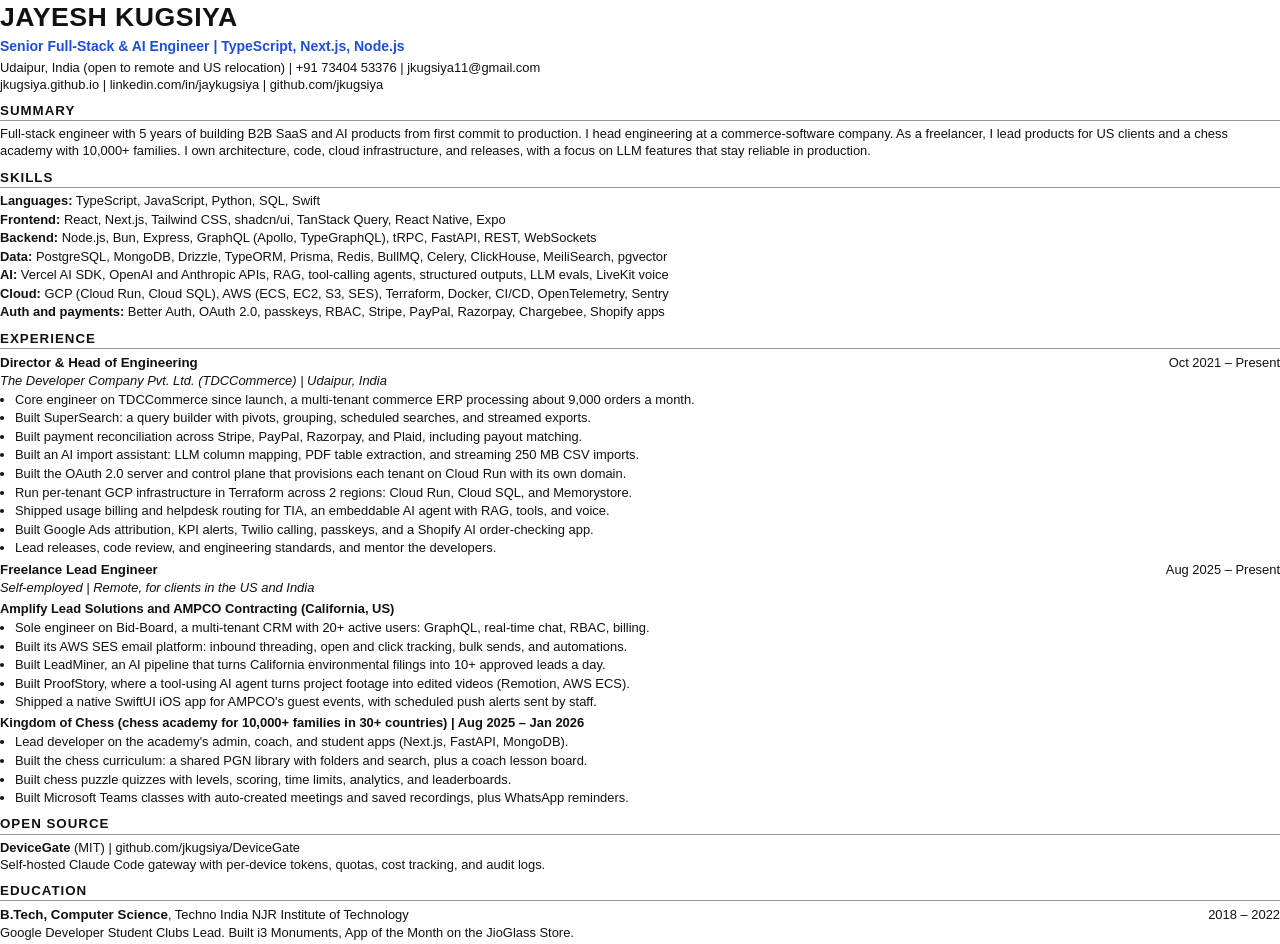
==== resume/resume.html @ 897627e0 "add portfolio site and resume" ====
<!doctype html>
<html lang="en">
<head>
<meta charset="utf-8">
<title>Jayesh Kugsiya - Resume</title>
<!--
  Source for resume.pdf and resume.docx. Run ./build.sh after editing.
  Ligatures stay off so screening software extracts "ft", "fi", "ti" as plain letters.
-->
<style>
  @page { size: Letter; margin: 0.45in 0.55in; }
  * { box-sizing: border-box; }
  body {
    margin: 0;
    font-family: Helvetica, Arial, sans-serif;
    font-size: 9.7pt;
    line-height: 1.32;
    color: #111;
    font-variant-ligatures: none;
    font-feature-settings: "liga" 0, "clig" 0;
  }
  h1 { font-size: 20pt; margin: 0; letter-spacing: 0.5px; }
  .headline { font-size: 10.5pt; font-weight: bold; margin: 2px 0 3px; color: #1d4ed8; }
  .contact { margin: 0; }
  a { color: #111; text-decoration: none; }
  h2 {
    font-size: 10pt; text-transform: uppercase; letter-spacing: 1px;
    border-bottom: 1px solid #999; margin: 9px 0 4px; padding-bottom: 1px;
  }
  p { margin: 0 0 3px; }
  ul { margin: 2px 0 4px; padding-left: 15px; }
  li { margin: 0 0 1.5px; }
  .role { display: flex; justify-content: space-between; margin-top: 5px; }
  .role b { font-size: 10pt; }
  .meta { margin: 0 0 1px; font-style: italic; }
  .skills p { margin: 0 0 1.5px; }
  .client { margin: 4px 0 0; font-weight: bold; }
</style>
</head>
<body>

<h1>JAYESH KUGSIYA</h1>
<p class="headline">Senior Full-Stack &amp; AI Engineer | TypeScript, Next.js, Node.js</p>
<p class="contact">Udaipur, India (open to remote and US relocation) | +91 73404 53376 | <a href="mailto:jkugsiya11@gmail.com">jkugsiya11@gmail.com</a></p>
<p class="contact"><a href="https://jkugsiya.github.io">jkugsiya.github.io</a> | <a href="https://www.linkedin.com/in/jaykugsiya">linkedin.com/in/jaykugsiya</a> | <a href="https://github.com/jkugsiya">github.com/jkugsiya</a></p>

<h2>Summary</h2>
<p>Full-stack engineer with 5 years of building B2B SaaS and AI products from first commit to production. I head engineering at a commerce-software company. As a freelancer, I lead products for US clients and a chess academy with 10,000+ families. I own architecture, code, cloud infrastructure, and releases, with a focus on LLM features that stay reliable in production.</p>

<h2>Skills</h2>
<div class="skills">
<p><b>Languages:</b> TypeScript, JavaScript, Python, SQL, Swift</p>
<p><b>Frontend:</b> React, Next.js, Tailwind CSS, shadcn/ui, TanStack Query, React Native, Expo</p>
<p><b>Backend:</b> Node.js, Bun, Express, GraphQL (Apollo, TypeGraphQL), tRPC, FastAPI, REST, WebSockets</p>
<p><b>Data:</b> PostgreSQL, MongoDB, Drizzle, TypeORM, Prisma, Redis, BullMQ, Celery, ClickHouse, MeiliSearch, pgvector</p>
<p><b>AI:</b> Vercel AI SDK, OpenAI and Anthropic APIs, RAG, tool-calling agents, structured outputs, LLM evals, LiveKit voice</p>
<p><b>Cloud:</b> GCP (Cloud Run, Cloud SQL), AWS (ECS, EC2, S3, SES), Terraform, Docker, CI/CD, OpenTelemetry, Sentry</p>
<p><b>Auth and payments:</b> Better Auth, OAuth 2.0, passkeys, RBAC, Stripe, PayPal, Razorpay, Chargebee, Shopify apps</p>
</div>

<h2>Experience</h2>

<div class="role"><b>Director &amp; Head of Engineering</b><span>Oct 2021 – Present</span></div>
<p class="meta">The Developer Company Pvt. Ltd. (TDCCommerce) | Udaipur, India</p>
<ul>
  <li>Core engineer on TDCCommerce since launch, a multi-tenant commerce ERP processing about 9,000 orders a month.</li>
  <li>Built SuperSearch: a query builder with pivots, grouping, scheduled searches, and streamed exports.</li>
  <li>Built payment reconciliation across Stripe, PayPal, Razorpay, and Plaid, including payout matching.</li>
  <li>Built an AI import assistant: LLM column mapping, PDF table extraction, and streaming 250 MB CSV imports.</li>
  <li>Built the OAuth 2.0 server and control plane that provisions each tenant on Cloud Run with its own domain.</li>
  <li>Run per-tenant GCP infrastructure in Terraform across 2 regions: Cloud Run, Cloud SQL, and Memorystore.</li>
  <li>Shipped usage billing and helpdesk routing for TIA, an embeddable AI agent with RAG, tools, and voice.</li>
  <li>Built Google Ads attribution, KPI alerts, Twilio calling, passkeys, and a Shopify AI order-checking app.</li>
  <li>Lead releases, code review, and engineering standards, and mentor the developers.</li>
</ul>

<div class="role"><b>Freelance Lead Engineer</b><span>Aug 2025 – Present</span></div>
<p class="meta">Self-employed | Remote, for clients in the US and India</p>
<p class="client">Amplify Lead Solutions and AMPCO Contracting (California, US)</p>
<ul>
  <li>Sole engineer on Bid-Board, a multi-tenant CRM with 20+ active users: GraphQL, real-time chat, RBAC, billing.</li>
  <li>Built its AWS SES email platform: inbound threading, open and click tracking, bulk sends, and automations.</li>
  <li>Built LeadMiner, an AI pipeline that turns California environmental filings into 10+ approved leads a day.</li>
  <li>Built ProofStory, where a tool-using AI agent turns project footage into edited videos (Remotion, AWS ECS).</li>
  <li>Shipped a native SwiftUI iOS app for AMPCO's guest events, with scheduled push alerts sent by staff.</li>
</ul>
<p class="client">Kingdom of Chess (chess academy for 10,000+ families in 30+ countries) | Aug 2025 – Jan 2026</p>
<ul>
  <li>Lead developer on the academy's admin, coach, and student apps (Next.js, FastAPI, MongoDB).</li>
  <li>Built the chess curriculum: a shared PGN library with folders and search, plus a coach lesson board.</li>
  <li>Built chess puzzle quizzes with levels, scoring, time limits, analytics, and leaderboards.</li>
  <li>Built Microsoft Teams classes with auto-created meetings and saved recordings, plus WhatsApp reminders.</li>
</ul>

<h2>Open Source</h2>
<p><b>DeviceGate</b> (MIT) | <a href="https://github.com/jkugsiya/DeviceGate">github.com/jkugsiya/DeviceGate</a><br>
Self-hosted Claude Code gateway with per-device tokens, quotas, cost tracking, and audit logs.</p>

<h2>Education</h2>
<div class="role"><span><b>B.Tech, Computer Science</b>, Techno India NJR Institute of Technology</span><span>2018 – 2022</span></div>
<p>Google Developer Student Clubs Lead. Built i3 Monuments, App of the Month on the JioGlass Store.</p>

</body>
</html>
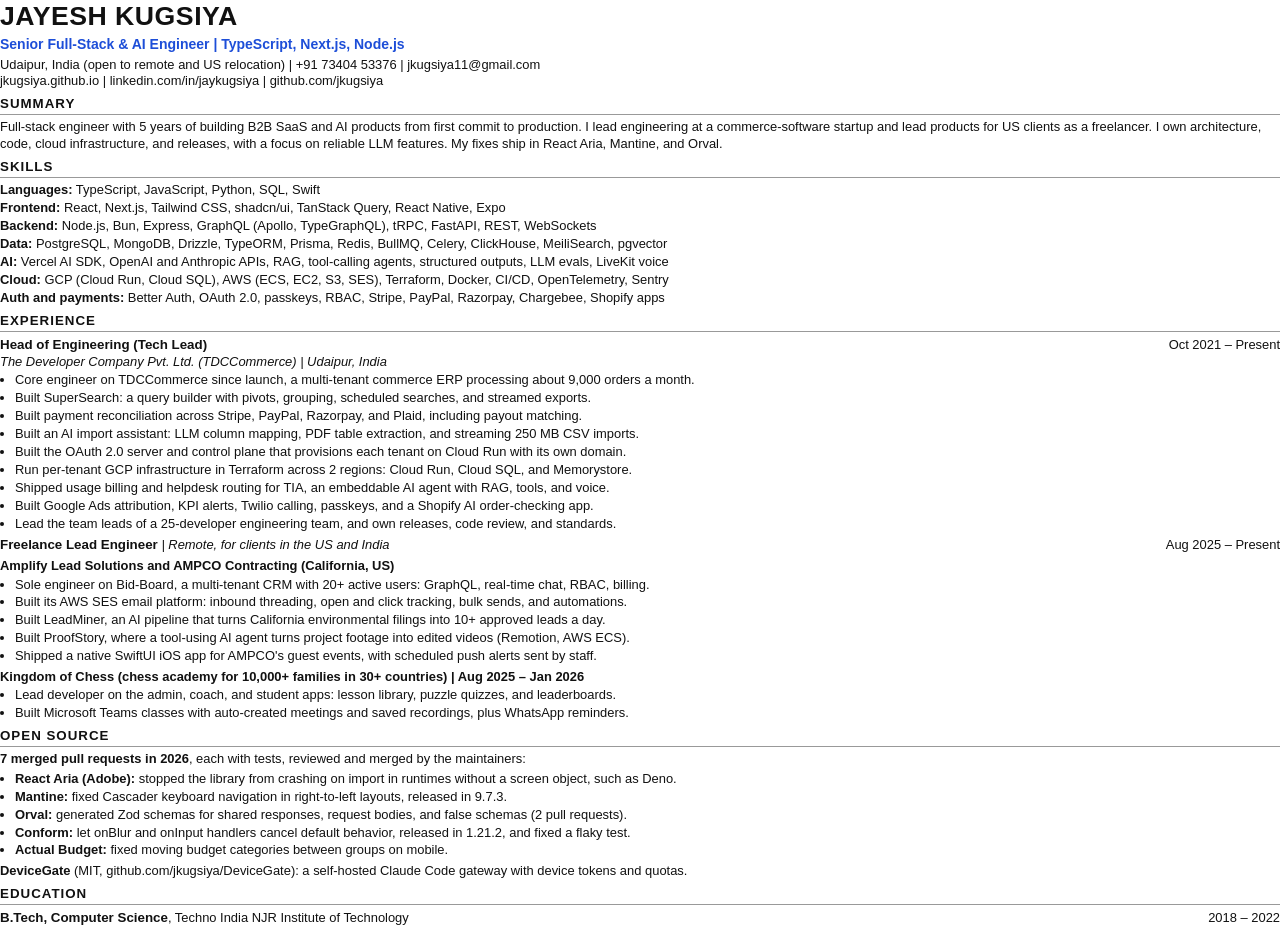
==== commit 3c88f630: "update title, team scope, and open-source work in resume and site" ====
--- a/resume/resume.html
+++ b/resume/resume.html
@@ -8,13 +8,13 @@
   Ligatures stay off so screening software extracts "ft", "fi", "ti" as plain letters.
 -->
 <style>
-  @page { size: Letter; margin: 0.45in 0.55in; }
+  @page { size: Letter; margin: 0.4in 0.55in; }
   * { box-sizing: border-box; }
   body {
     margin: 0;
     font-family: Helvetica, Arial, sans-serif;
     font-size: 9.7pt;
-    line-height: 1.32;
+    line-height: 1.27;
     color: #111;
     font-variant-ligatures: none;
     font-feature-settings: "liga" 0, "clig" 0;
@@ -25,7 +25,7 @@
   a { color: #111; text-decoration: none; }
   h2 {
     font-size: 10pt; text-transform: uppercase; letter-spacing: 1px;
-    border-bottom: 1px solid #999; margin: 9px 0 4px; padding-bottom: 1px;
+    border-bottom: 1px solid #999; margin: 7px 0 4px; padding-bottom: 1px;
   }
   p { margin: 0 0 3px; }
   ul { margin: 2px 0 4px; padding-left: 15px; }
@@ -45,7 +45,7 @@
 <p class="contact"><a href="https://jkugsiya.github.io">jkugsiya.github.io</a> | <a href="https://www.linkedin.com/in/jaykugsiya">linkedin.com/in/jaykugsiya</a> | <a href="https://github.com/jkugsiya">github.com/jkugsiya</a></p>
 
 <h2>Summary</h2>
-<p>Full-stack engineer with 5 years of building B2B SaaS and AI products from first commit to production. I head engineering at a commerce-software company. As a freelancer, I lead products for US clients and a chess academy with 10,000+ families. I own architecture, code, cloud infrastructure, and releases, with a focus on LLM features that stay reliable in production.</p>
+<p>Full-stack engineer with 5 years of building B2B SaaS and AI products from first commit to production. I lead engineering at a commerce-software startup and lead products for US clients as a freelancer. I own architecture, code, cloud infrastructure, and releases, with a focus on reliable LLM features. My fixes ship in React Aria, Mantine, and Orval.</p>
 
 <h2>Skills</h2>
 <div class="skills">
@@ -60,7 +60,7 @@
 
 <h2>Experience</h2>
 
-<div class="role"><b>Director &amp; Head of Engineering</b><span>Oct 2021 – Present</span></div>
+<div class="role"><b>Head of Engineering (Tech Lead)</b><span>Oct 2021 – Present</span></div>
 <p class="meta">The Developer Company Pvt. Ltd. (TDCCommerce) | Udaipur, India</p>
 <ul>
   <li>Core engineer on TDCCommerce since launch, a multi-tenant commerce ERP processing about 9,000 orders a month.</li>
@@ -71,11 +71,10 @@
   <li>Run per-tenant GCP infrastructure in Terraform across 2 regions: Cloud Run, Cloud SQL, and Memorystore.</li>
   <li>Shipped usage billing and helpdesk routing for TIA, an embeddable AI agent with RAG, tools, and voice.</li>
   <li>Built Google Ads attribution, KPI alerts, Twilio calling, passkeys, and a Shopify AI order-checking app.</li>
-  <li>Lead releases, code review, and engineering standards, and mentor the developers.</li>
+  <li>Lead the team leads of a 25-developer engineering team, and own releases, code review, and standards.</li>
 </ul>
 
-<div class="role"><b>Freelance Lead Engineer</b><span>Aug 2025 – Present</span></div>
-<p class="meta">Self-employed | Remote, for clients in the US and India</p>
+<div class="role"><span><b>Freelance Lead Engineer</b> <i>| Remote, for clients in the US and India</i></span><span>Aug 2025 – Present</span></div>
 <p class="client">Amplify Lead Solutions and AMPCO Contracting (California, US)</p>
 <ul>
   <li>Sole engineer on Bid-Board, a multi-tenant CRM with 20+ active users: GraphQL, real-time chat, RBAC, billing.</li>
@@ -86,19 +85,23 @@
 </ul>
 <p class="client">Kingdom of Chess (chess academy for 10,000+ families in 30+ countries) | Aug 2025 – Jan 2026</p>
 <ul>
-  <li>Lead developer on the academy's admin, coach, and student apps (Next.js, FastAPI, MongoDB).</li>
-  <li>Built the chess curriculum: a shared PGN library with folders and search, plus a coach lesson board.</li>
-  <li>Built chess puzzle quizzes with levels, scoring, time limits, analytics, and leaderboards.</li>
+  <li>Lead developer on the admin, coach, and student apps: lesson library, puzzle quizzes, and leaderboards.</li>
   <li>Built Microsoft Teams classes with auto-created meetings and saved recordings, plus WhatsApp reminders.</li>
 </ul>
 
 <h2>Open Source</h2>
-<p><b>DeviceGate</b> (MIT) | <a href="https://github.com/jkugsiya/DeviceGate">github.com/jkugsiya/DeviceGate</a><br>
-Self-hosted Claude Code gateway with per-device tokens, quotas, cost tracking, and audit logs.</p>
+<p><b>7 merged pull requests in 2026</b>, each with tests, reviewed and merged by the maintainers:</p>
+<ul>
+  <li><b>React Aria (Adobe):</b> stopped the library from crashing on import in runtimes without a screen object, such as Deno.</li>
+  <li><b>Mantine:</b> fixed Cascader keyboard navigation in right-to-left layouts, released in 9.7.3.</li>
+  <li><b>Orval:</b> generated Zod schemas for shared responses, request bodies, and false schemas (2 pull requests).</li>
+  <li><b>Conform:</b> let onBlur and onInput handlers cancel default behavior, released in 1.21.2, and fixed a flaky test.</li>
+  <li><b>Actual Budget:</b> fixed moving budget categories between groups on mobile.</li>
+</ul>
+<p><b>DeviceGate</b> (MIT, <a href="https://github.com/jkugsiya/DeviceGate">github.com/jkugsiya/DeviceGate</a>): a self-hosted Claude Code gateway with device tokens and quotas.</p>
 
 <h2>Education</h2>
 <div class="role"><span><b>B.Tech, Computer Science</b>, Techno India NJR Institute of Technology</span><span>2018 – 2022</span></div>
-<p>Google Developer Student Clubs Lead. Built i3 Monuments, App of the Month on the JioGlass Store.</p>
 
 </body>
 </html>
